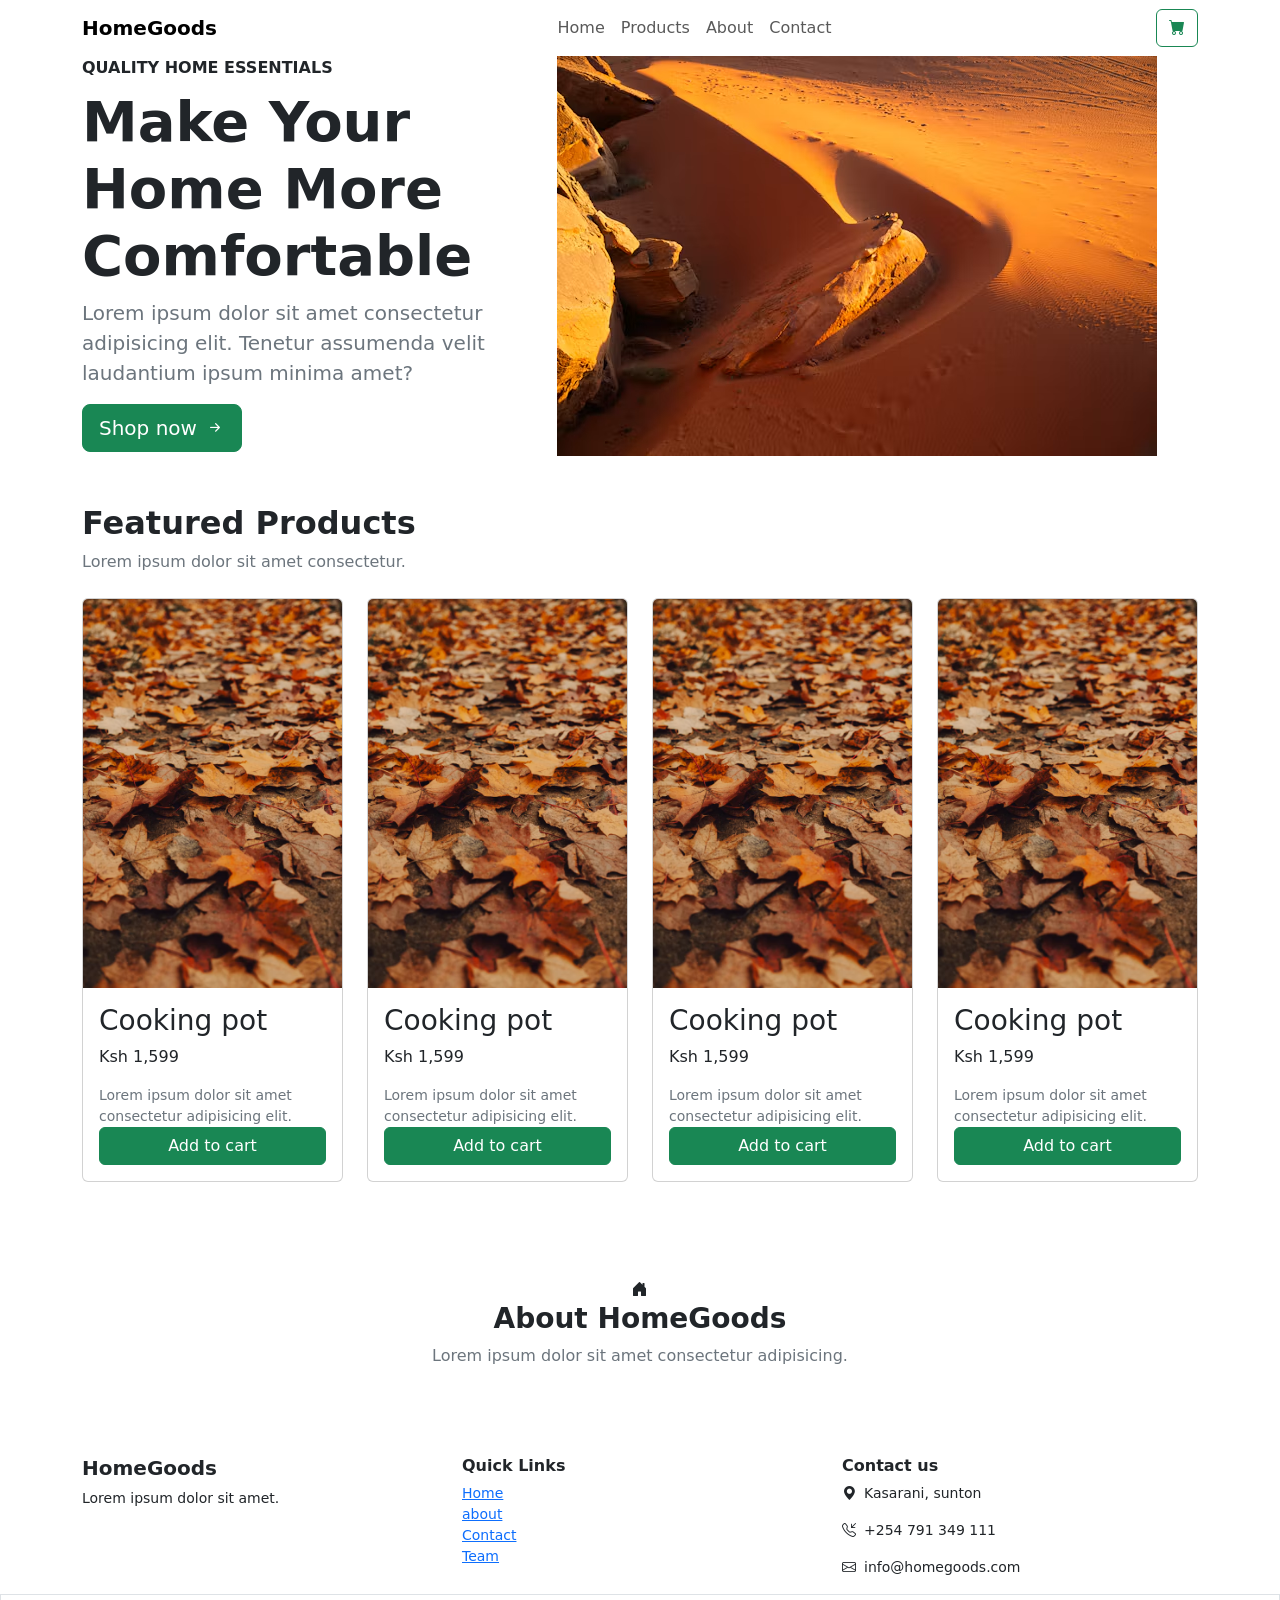
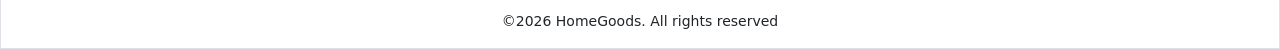
==== full_page.html @ ddc6e0bc "full BS Page" ====
<!DOCTYPE html>
<html lang="en">
<head>
    <meta charset="UTF-8">
    <meta name="viewport" content="width=device-width, initial-scale=1.0">
    <title>HomeGoods | Best prices in town</title>
    <link href="https://cdn.jsdelivr.net/npm/bootstrap@5.3.8/dist/css/bootstrap.min.css" rel="stylesheet">
    <link rel="stylesheet" href="https://cdn.jsdelivr.net/npm/bootstrap-icons@1.13.2/font/bootstrap-icons.min.css">
</head>
<body>

    <nav class="navbar navbar-expand-sm bg-white">
  <div class="container">
    <a class="navbar-brand fw-bold" href="#">HomeGoods</a>
    <button class="navbar-toggler" type="button" data-bs-toggle="collapse" data-bs-target="#collapsibleNavbar">
      <span class="navbar-toggler-icon"></span>
    </button>
    <div class="collapse navbar-collapse" id="collapsibleNavbar">
      <ul class="navbar-nav mx-auto">
        <li class="nav-item">
          <a class="nav-link" href="#">Home</a>
        </li>
        <li class="nav-item">
          <a class="nav-link" href="#">Products</a>
        </li>
        <li class="nav-item">
          <a class="nav-link" href="#">About</a>
        </li>
        <li class="nav-item">
          <a class="nav-link" href="#">Contact</a>
        </li>
      </ul>
      <a href="#" class="btn btn-outline-success"><i class="bi bi-cart-fill"></i></a>
    </div>
  </div>
</nav>


        <!-- Header section -->
    <header>
        <div class="hero">
            <div class="container">
                <div class="row">
                    <div class="col-md-5">
                        <p class="text-uppercase fw-bold mb-2">Quality Home essentials</p>
                        <h1 class="display-4 fw-bold">Make Your Home More Comfortable</h1>
                        <p class="text-secondary lead">Lorem ipsum dolor sit amet consectetur adipisicing elit. Tenetur assumenda velit laudantium ipsum minima amet?</p>
                        <a href="#" class="btn btn-success btn-lg">Shop now<i class="bi bi-arrow-right-short ms-2"></i></a>
                    </div>
                    <div class="col-md-7">
                        <img src="images/premium_photo-1790699307143-8ab2c2839495.avif" class="img-fluid hero-image" alt="">

                    </div>
                </div>
            </div>
        </div>
    </header>     
    <!-- Main section -->
     <main></main>
     <section class="products-section py-5 ">
        <div class="container">
            <div class="section-heading mb-4">
                <h2 class="fw-bold">Featured Products</h2>
                <p class="text-secondary">Lorem ipsum dolor sit amet consectetur.</p>
            </div>
            <div class="row g-4">

                <div class="col-md-3">
                    <div class="card">
                        <img src="images/img2.avif" alt="" class="card-img-top">
                        <div class="card-body">
                            <h3 class="card-title">Cooking pot</h3>
                            <p>Ksh 1,599</p>
                            <div class="card-text text-secondary small">Lorem ipsum dolor sit amet consectetur adipisicing elit.</div>
                            <button class="btn btn-success w-100">Add to cart</button>
                        </div>
                    </div>
                </div>

                <div class="col-md-3">
                    <div class="card">
                        <img src="images/img2.avif" alt="" class="card-img-top">
                        <div class="card-body">
                            <h3 class="card-title">Cooking pot</h3>
                            <p>Ksh 1,599</p>
                            <div class="card-text text-secondary small">Lorem ipsum dolor sit amet consectetur adipisicing elit.</div>
                            <button class="btn btn-success w-100">Add to cart</button>
                        </div>
                    </div>
                </div>

                <div class="col-md-3">
                    <div class="card">
                        <img src="images/img2.avif" alt="" class="card-img-top">
                        <div class="card-body">
                            <h3 class="card-title">Cooking pot</h3>
                            <p>Ksh 1,599</p>
                            <div class="card-text text-secondary small">Lorem ipsum dolor sit amet consectetur adipisicing elit.</div>
                            <button class="btn btn-success w-100">Add to cart</button>
                        </div>
                    </div>
                </div>

                <div class="col-md-3">
                    <div class="card">
                        <img src="images/img2.avif" alt="" class="card-img-top">
                        <div class="card-body">
                            <h3 class="card-title">Cooking pot</h3>
                            <p>Ksh 1,599</p>
                            <div class="card-text text-secondary small">Lorem ipsum dolor sit amet consectetur adipisicing elit.</div>
                            <button class="btn btn-success w-100">Add to cart</button>
                        </div>
                    </div>
                </div>

            </div>
        </div>

     </section>
     <section class="about_section  py-5 ">
        <div class="container text-center">
            <i class="bi bi-house-door-fill"></i>
            <h2 class="h3 fw-bold">About HomeGoods</h2>
            <p class="text-secondary">Lorem ipsum dolor sit amet consectetur adipisicing.</p>
        </div>
     </section>


    <!-- Footer -->
     <footer>
        <div class="container pt-4 ">
            <!-- xs,sm,md,lg.xl,xxl -->
             <div class="row g-4">
                <div class="col-md-4">
                    <h2 class="h5 fw-bold">HomeGoods</h2>
                    <p class="small">Lorem ipsum dolor sit amet.</p>
                </div>
                <div class="col-md-4">
                    <h3 class="h6 fw-bold">Quick Links</h3>
                    <ul class="list-unstyled small">
                        <li><a href="#">Home</a></li>
                        <li><a href="#">about</a></li>
                        <li><a href="#">Contact</a></li>
                        <li><a href="#">Team</a></li>
                    </ul>
                </div>
                <div class="col-md-4">
                    <h3 class="h6 fw-bold">Contact us</h3>
                    <p class="small"><i class="bi bi-geo-alt-fill me-2"></i>Kasarani, sunton</p>
                    <p class="small"><i class="bi bi-telephone-inbound me-2"></i>+254 791 349 111</p>
                    <p class="small"><i class="bi bi-envelope me-2"></i>info@homegoods.com</p>
                </div>
             </div>

        </div>
        <div class="copyright text-center py-3 small border">
            <span>&copy;2026 HomeGoods. All rights reserved</span>

        </div>
     </footer>
    
</body>
</html>
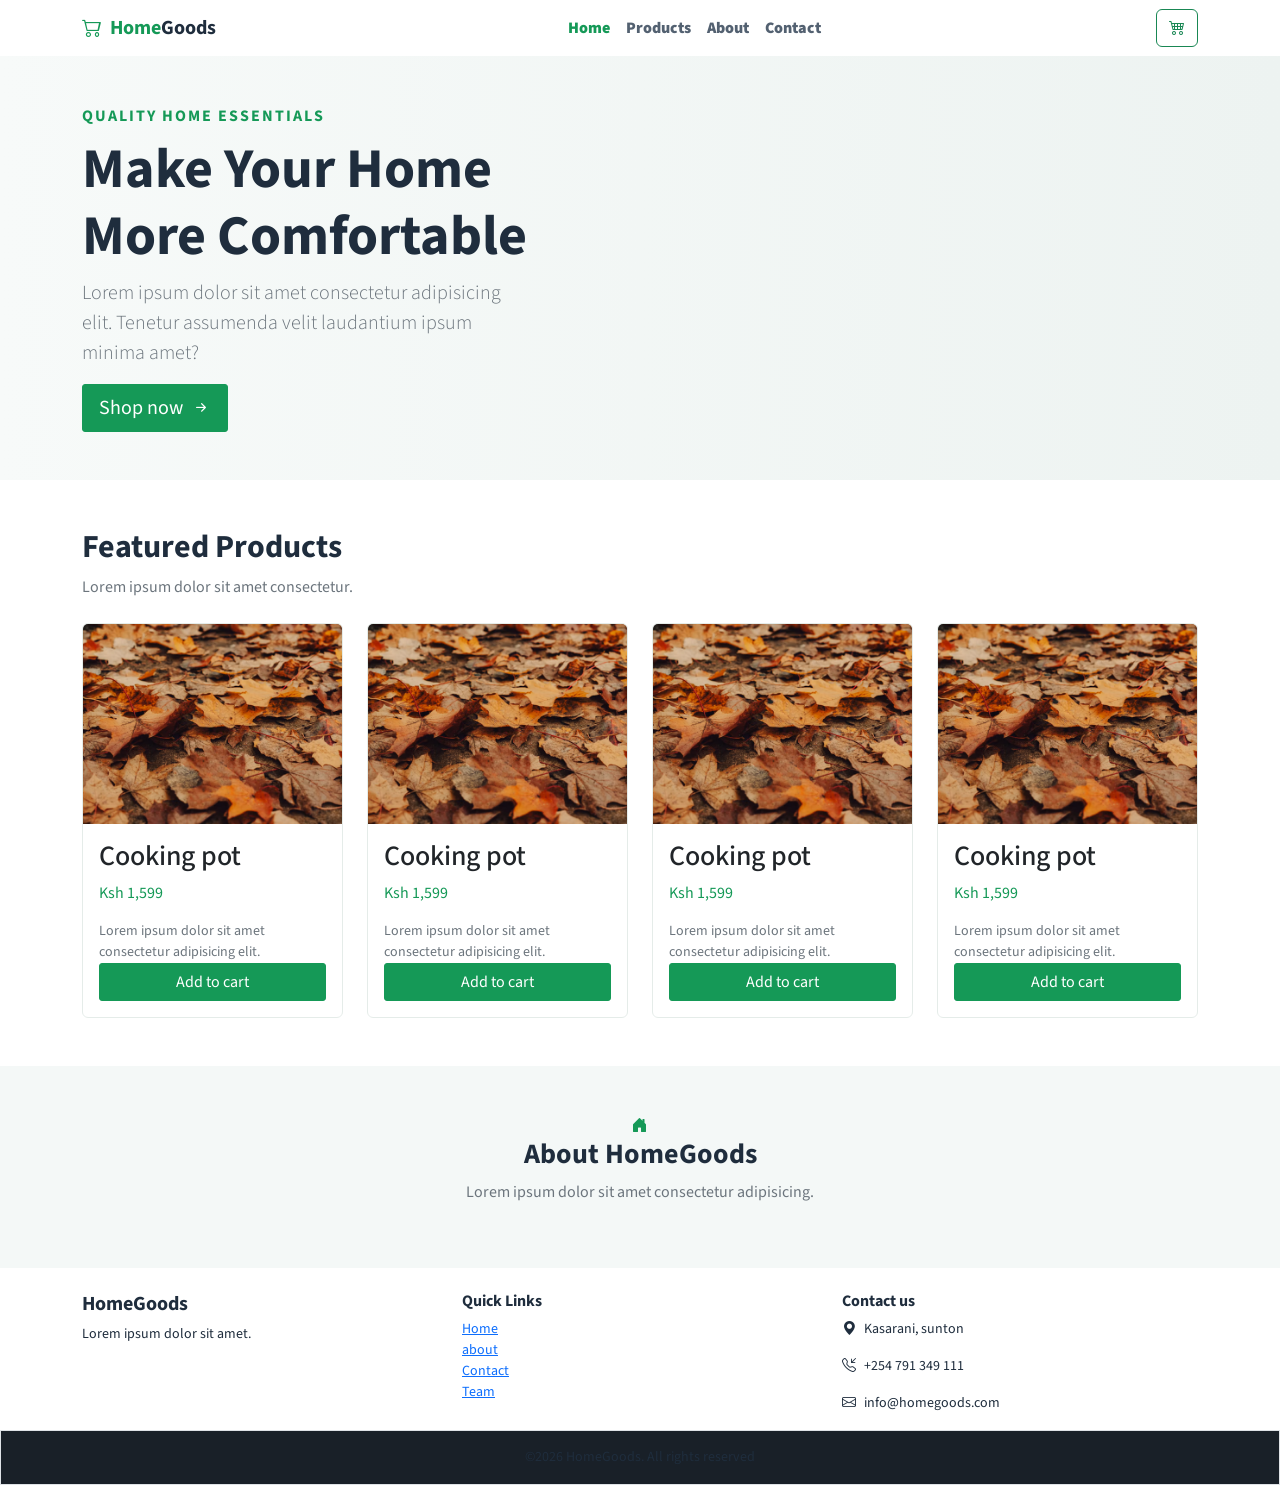
==== commit 89c6b3c0: "styling fullpage" ====
--- a/full_page.html
+++ b/full_page.html
@@ -6,34 +6,45 @@
     <title>HomeGoods | Best prices in town</title>
     <link href="https://cdn.jsdelivr.net/npm/bootstrap@5.3.8/dist/css/bootstrap.min.css" rel="stylesheet">
     <link rel="stylesheet" href="https://cdn.jsdelivr.net/npm/bootstrap-icons@1.13.2/font/bootstrap-icons.min.css">
+    <link rel="stylesheet" href="https://cdnjs.cloudflare.com/ajax/libs/animate.css/4.1.1/animate.min.css" />
+    <link rel="stylesheet" href="css/full.css">
+    
+
 </head>
+
+
 <body>
 
-    <nav class="navbar navbar-expand-sm bg-white">
-  <div class="container">
-    <a class="navbar-brand fw-bold" href="#">HomeGoods</a>
-    <button class="navbar-toggler" type="button" data-bs-toggle="collapse" data-bs-target="#collapsibleNavbar">
-      <span class="navbar-toggler-icon"></span>
-    </button>
-    <div class="collapse navbar-collapse" id="collapsibleNavbar">
-      <ul class="navbar-nav mx-auto">
-        <li class="nav-item">
-          <a class="nav-link" href="#">Home</a>
-        </li>
-        <li class="nav-item">
-          <a class="nav-link" href="#">Products</a>
-        </li>
-        <li class="nav-item">
-          <a class="nav-link" href="#">About</a>
-        </li>
-        <li class="nav-item">
-          <a class="nav-link" href="#">Contact</a>
-        </li>
-      </ul>
-      <a href="#" class="btn btn-outline-success"><i class="bi bi-cart-fill"></i></a>
-    </div>
-  </div>
-</nav>
+     <nav class="navbar navbar-expand-sm bg-white">
+        <div class="container">
+            <a class="navbar-brand fw-bold" href="#"><i class="bi bi-cart2 me-2"></i>Home<span id ="goods">Goods</span></a>
+            <button class="navbar-toggler" type="button" data-bs-toggle="collapse" data-bs-target="#collapsibleNavbar">
+                <span class="navbar-toggler-icon"></span>
+            </button>
+            <div class="collapse navbar-collapse" id="collapsibleNavbar">
+                <ul class="navbar-nav mx-auto">
+                    <li class="nav-item">
+                        <a class="nav-link active" href="#">Home</a>
+                    </li>
+                    <li class="nav-item">
+                        <a class="nav-link" href="#">Products</a>
+                    </li>
+                  
+                    <li class="nav-item">
+                        <a class="nav-link" href="#">About</a>
+                    </li>
+
+                    <li class="nav-item">
+                        <a class="nav-link" href="#">Contact</a>
+                    </li>
+                </ul>
+
+                <a href="#" class="btn btn-outline-success"><i class="bi bi-cart4"></i></a>
+            </div>
+        </div>
+    </nav>
+
+    
 
 
         <!-- Header section -->
@@ -41,14 +52,13 @@
         <div class="hero">
             <div class="container">
                 <div class="row">
-                    <div class="col-md-5">
-                        <p class="text-uppercase fw-bold mb-2">Quality Home essentials</p>
+                    <div class="col-md-5 py-5 animate__animated animate__bounce">
+                        <p class="text-uppercase fw-bold mb-2 small-heading">Quality Home essentials</p>
                         <h1 class="display-4 fw-bold">Make Your Home More Comfortable</h1>
                         <p class="text-secondary lead">Lorem ipsum dolor sit amet consectetur adipisicing elit. Tenetur assumenda velit laudantium ipsum minima amet?</p>
                         <a href="#" class="btn btn-success btn-lg">Shop now<i class="bi bi-arrow-right-short ms-2"></i></a>
                     </div>
-                    <div class="col-md-7">
-                        <img src="images/premium_photo-1790699307143-8ab2c2839495.avif" class="img-fluid hero-image" alt="">
+                    <div 
 
                     </div>
                 </div>
@@ -65,48 +75,48 @@
             </div>
             <div class="row g-4">
 
-                <div class="col-md-3">
+                <div class="col-md-3 sm-6">
                     <div class="card">
                         <img src="images/img2.avif" alt="" class="card-img-top">
                         <div class="card-body">
                             <h3 class="card-title">Cooking pot</h3>
-                            <p>Ksh 1,599</p>
+                            <p class="price">Ksh 1,599</p>
                             <div class="card-text text-secondary small">Lorem ipsum dolor sit amet consectetur adipisicing elit.</div>
                             <button class="btn btn-success w-100">Add to cart</button>
                         </div>
                     </div>
                 </div>
 
-                <div class="col-md-3">
+                <div class="col-md-3 sm-6">
                     <div class="card">
                         <img src="images/img2.avif" alt="" class="card-img-top">
                         <div class="card-body">
                             <h3 class="card-title">Cooking pot</h3>
-                            <p>Ksh 1,599</p>
+                            <p class="price">Ksh 1,599</p>
                             <div class="card-text text-secondary small">Lorem ipsum dolor sit amet consectetur adipisicing elit.</div>
                             <button class="btn btn-success w-100">Add to cart</button>
                         </div>
                     </div>
                 </div>
 
-                <div class="col-md-3">
+                <div class="col-md-3 sm-6">
                     <div class="card">
                         <img src="images/img2.avif" alt="" class="card-img-top">
                         <div class="card-body">
                             <h3 class="card-title">Cooking pot</h3>
-                            <p>Ksh 1,599</p>
+                            <p class="price">Ksh 1,599</p>
                             <div class="card-text text-secondary small">Lorem ipsum dolor sit amet consectetur adipisicing elit.</div>
                             <button class="btn btn-success w-100">Add to cart</button>
                         </div>
                     </div>
                 </div>
 
-                <div class="col-md-3">
+                <div class="col-md-3 sm-6">
                     <div class="card">
                         <img src="images/img2.avif" alt="" class="card-img-top">
                         <div class="card-body">
                             <h3 class="card-title">Cooking pot</h3>
-                            <p>Ksh 1,599</p>
+                            <p class="price">Ksh 1,599</p>
                             <div class="card-text text-secondary small">Lorem ipsum dolor sit amet consectetur adipisicing elit.</div>
                             <button class="btn btn-success w-100">Add to cart</button>
                         </div>
@@ -117,7 +127,7 @@
         </div>
 
      </section>
-     <section class="about_section  py-5 ">
+     <section class="about-section  py-5 ">
         <div class="container text-center">
             <i class="bi bi-house-door-fill"></i>
             <h2 class="h3 fw-bold">About HomeGoods</h2>
--- a/css/full.css
+++ b/css/full.css
@@ -0,0 +1,144 @@
+
+@import url('https://fonts.googleapis.com/css2?family=Mulish:ital,wght@0,200..1000;1,200..1000&family=Source+Sans+3:ital,wght@0,200..900;1,200..900&display=swap');
+
+/*  font-family: "Source Sans 3", sans-serif; */
+:root{
+    --brand-green:#159957;
+    --brand-dark: #1f2d3d;
+    --soft-bg:#f4f8f7;
+}
+body{
+    font-family: "Source Sans 3", sans-serif;
+    color:var(--brand-dark)
+}
+.navbar-brand{
+    color: var(--brand-green);
+    font-style:1.4rem;
+
+}
+#goods{
+    color: var(--brand-dark);
+}
+.navbar-brand:hover{
+    color: #0b5530;
+}.nav-link{
+    color: #536171 !important;
+    font-weight:900;
+}
+.nav-link.active{
+    color: var(--brand-green)!important;
+}
+
+.nav-link:hover{
+    color:var(--brand-green)!important;
+}
+.btn-success{
+    background-color: var(--brand-green);
+    border-color: var(--brand-green);
+    border-radius: 3px;
+    transition: all 1s;
+}
+.btn-success:hover{
+    background-color: #034f2a;
+    border-color:#034f2a ;
+}
+.hero{
+    background: linear-gradient(to right,#f7faf9, #edf3f1);
+}
+.hero .small-heading{
+    color: var(--brand-green);
+    font-weight: 800;
+    font-style: 0.85rem;
+    letter-spacing: 2px;
+}
+
+.card{
+    border-color: #e5ece9;
+    transition: transform 0.2s ease, box-shadow 0.2s ease;
+
+}
+.card:hover{
+    transform: translateY(-4px);
+     box-shadow: 22px 21px 212px -12px rgba(0,0,0,0.69);
+    -webkit-box-shadow: 22px 21px 212px -12px rgba(0,0,0,0.69);
+    -moz-box-shadow: 22px 21px 212px -12px rgba(0,0,0,0.69);;
+
+}
+
+.card img{
+    width: 100%;
+    height: 200px;
+    object-fit: cover;
+}
+.card title{
+    font-style:1.05rem;
+    font-weight:700;
+}
+.price{
+    color: var(--brand-green);
+    font:700;
+}
+.about-section{
+    background-color: var(--soft-bg);
+    
+}
+.about-section i{
+    color: var(--brand-green);
+    font-style:2.3rem;
+}
+.footer{
+    background-color: #263342;
+    color: white;
+
+}
+.footer li{
+    margin-bottom: 12px;
+}
+
+.footer a{
+    text-decoration: none;
+    color: white;
+}
+.footer a:hover{
+    color:var(--brand-green)
+}
+.copyright{
+    background: #192028;
+}
+
+/* ----------------------------------------------
+ * Generated by Animista on 2026-10-23 13:34:14
+ * Licensed under FreeBSD License.
+ * See http://animista.net/license for more info. 
+ * w: http://animista.net, t: @cssanimista
+ * ---------------------------------------------- */
+
+/**
+ * ----------------------------------------
+ * animation slide-left
+ * ----------------------------------------
+ */
+@-webkit-keyframes slide-left {
+  0% {
+    -webkit-transform: translateX(0);
+            transform: translateX(0);
+  }
+  100% {
+    -webkit-transform: translateX(-100px);
+            transform: translateX(-100px);
+  }
+}
+@keyframes slide-left {
+  0% {
+    -webkit-transform: translateX(0);
+            transform: translateX(0);
+  }
+  100% {
+    -webkit-transform: translateX(-100px);
+            transform: translateX(-100px);
+  }
+}
+.slide-left {
+	-webkit-animation: slide-left 0.5s cubic-bezier(0.250, 0.460, 0.450, 0.940) both;
+	        animation: slide-left 0.5s cubic-bezier(0.250, 0.460, 0.450, 0.940) both;
+}
